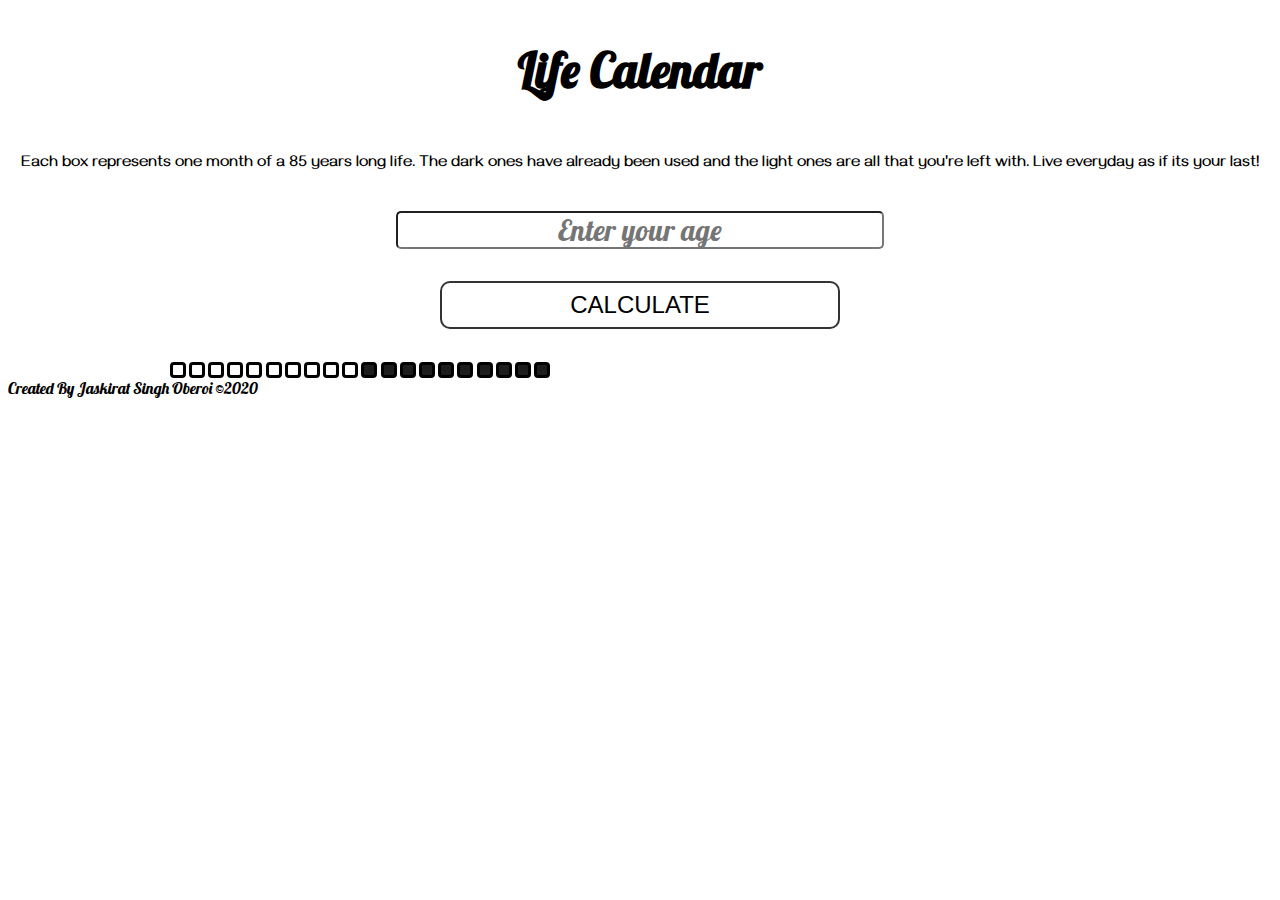
==== index.html @ 1ec2e15f "code clean-up" ====
<!DOCTYPE html>
<html lang="en">

<head>
    <meta charset="UTF-8" />
    <meta name="viewport" content="width=device-width, initial-scale=1.0" />
    <meta http-equiv="X-UA-Compatible" content="ie=edge" />
    <title>Life Calendar</title>
    <link href="https://fonts.googleapis.com/css?family=Lobster&display=swap" rel="stylesheet" />
    <link rel="stylesheet" href="/CSS/style.css" />
    <link href="https://fonts.googleapis.com/css?family=Gayathri&display=swap" rel="stylesheet" />
    <style>
        img[alt="www.000webhost.com"] {
            display: none;
        }
    </style>
    <!-- ^only for 000webhost  -->
</head>

<body>
    <div class="title">
        <h1>Life Calendar</h1>
    </div>
    <div class="caption">
        <h4>
            Each box represents one month of a 85 years long life. The dark ones have already been used and the light ones are all that you're left with. Live everyday as if its your last!
        </h4>
    </div>
    <div class="age">
        <div>
            <input type="text" name="age" id="agevalue" placeholder="Enter your age" />
        </div>
        <div>
            <button class="button" id="ageButton" onclick="ageImporter()">
          CALCULATE
        </button>
        </div>
    </div>
    <div class="calendar">
        <p></p>
        <div class="calendar-row" id="rows"></div>
    </div>
    <footer>
        <div class="copyright" id="cr">
            Created By Jaskirat Singh Oberoi ©2020
        </div>
    </footer>
    <script src="/JS/script.js"></script>
</body>

</html>
---- CSS/style.css ----
* {
  font-family: "Lobster", cursive;
}

.title {
  display: -webkit-box;
  display: -ms-flexbox;
  display: flex;
  -ms-flex-line-pack: center;
      align-content: center;
  -webkit-box-pack: center;
      -ms-flex-pack: center;
          justify-content: center;
}

.title h1 {
  font-size: 3rem;
}

.caption {
  display: -webkit-box;
  display: -ms-flexbox;
  display: flex;
  -ms-flex-line-pack: center;
      align-content: center;
  -webkit-box-pack: center;
      -ms-flex-pack: center;
          justify-content: center;
  text-align: center;
}

.caption h4 {
  font-family: "Gayathri", sans-serif;
}

.calendar-row {
  display: -webkit-box;
  display: -ms-flexbox;
  display: flex;
  -ms-flex-wrap: wrap;
      flex-wrap: wrap;
  margin: 0 10rem;
}

.calendar-row .calendar-block {
  content: "";
  height: 1rem;
  width: 1rem;
  -webkit-box-sizing: border-box;
          box-sizing: border-box;
  border-style: solid;
  border-color: #000000;
  border-radius: 4px;
  margin: 0 0.1rem;
  margin-top: 0.1rem;
}

.calendar-row .calendar-block-filled {
  content: "";
  height: 1rem;
  width: 1rem;
  -webkit-box-sizing: border-box;
          box-sizing: border-box;
  border-style: solid;
  border-color: #000000;
  border-radius: 4px;
  margin: 0 0.1rem;
  margin-top: 0.1rem;
  background-color: #1d1d1d;
}

.age {
  display: -webkit-box;
  display: -ms-flexbox;
  display: flex;
  -webkit-box-orient: vertical;
  -webkit-box-direction: normal;
      -ms-flex-direction: column;
          flex-direction: column;
  -ms-flex-line-pack: center;
      align-content: center;
  -webkit-box-pack: center;
      -ms-flex-pack: center;
          justify-content: center;
}

.age div {
  display: -webkit-box;
  display: -ms-flexbox;
  display: flex;
  -ms-flex-negative: inherit;
      flex-shrink: inherit;
  -ms-flex-line-pack: center;
      align-content: center;
  -webkit-box-pack: center;
      -ms-flex-pack: center;
          justify-content: center;
  margin-top: 1rem;
}

.age div input {
  width: 30rem;
  height: 2rem;
  border-radius: 5px;
  font-size: 1.8rem;
  text-align: center;
}

.age .button {
  margin: 1rem 30vw;
  padding: 0.5rem 10vw;
  height: 3rem;
  font-family: -apple-system, BlinkMacSystemFont, "Segoe UI", Roboto, Oxygen, Ubuntu, Cantarell, "Open Sans", "Helvetica Neue", sans-serif;
  font-size: 1.5rem;
  font-weight: 500;
  background-color: white;
  -webkit-box-sizing: border-box;
          box-sizing: border-box;
  border-style: solid;
  border-color: rgba(0, 0, 0, 0.8);
  border-radius: 10px;
}

@media only screen and (max-width: 600px) {
  .calendar-row {
    margin: 0 0rem;
  }
  .age div input {
    width: 15rem;
  }
}
/*# sourceMappingURL=style.css.map */
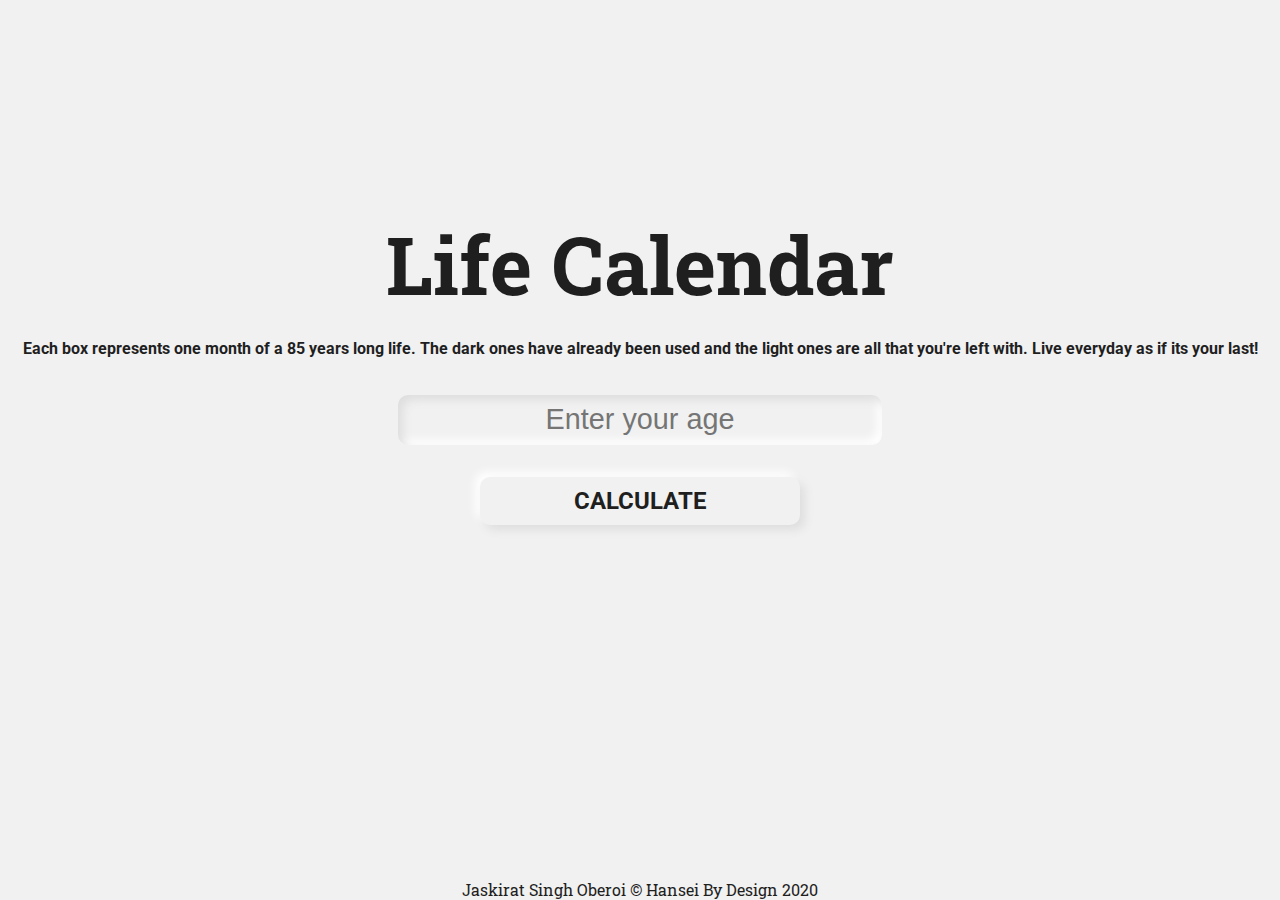
==== commit ef1ed193: "Design language changed to neumorphic" ====
--- a/index.html
+++ b/index.html
@@ -1,51 +1,56 @@
 <!DOCTYPE html>
 <html lang="en">
-
-<head>
+  <head>
     <meta charset="UTF-8" />
     <meta name="viewport" content="width=device-width, initial-scale=1.0" />
     <meta http-equiv="X-UA-Compatible" content="ie=edge" />
     <title>Life Calendar</title>
-    <link href="https://fonts.googleapis.com/css?family=Lobster&display=swap" rel="stylesheet" />
+    <link
+      href="https://fonts.googleapis.com/css2?family=Roboto+Slab:wght@700&display=swap"
+      rel="stylesheet"
+    />
     <link rel="stylesheet" href="/CSS/style.css" />
-    <link href="https://fonts.googleapis.com/css?family=Gayathri&display=swap" rel="stylesheet" />
-    <style>
-        img[alt="www.000webhost.com"] {
-            display: none;
-        }
-    </style>
-    <!-- ^only for 000webhost  -->
-</head>
+    <link
+      href="https://fonts.googleapis.com/css2?family=Roboto&display=swap"
+      rel="stylesheet"
+    />
+  </head>
 
-<body>
+  <body>
     <div class="title">
-        <h1>Life Calendar</h1>
+      <h1>Life Calendar</h1>
     </div>
     <div class="caption">
-        <h4>
-            Each box represents one month of a 85 years long life. The dark ones have already been used and the light ones are all that you're left with. Live everyday as if its your last!
-        </h4>
+      <h4>
+        Each box represents one month of a 85 years long life. The dark ones
+        have already been used and the light ones are all that you're left with.
+        Live everyday as if its your last!
+      </h4>
     </div>
     <div class="age">
-        <div>
-            <input type="text" name="age" id="agevalue" placeholder="Enter your age" />
-        </div>
-        <div>
-            <button class="button" id="ageButton" onclick="ageImporter()">
+      <div>
+        <input
+          type="text"
+          name="age"
+          id="agevalue"
+          placeholder="Enter your age"
+        />
+      </div>
+      <div>
+        <button class="button" id="age-btn">
           CALCULATE
         </button>
-        </div>
+      </div>
     </div>
     <div class="calendar">
-        <p></p>
-        <div class="calendar-row" id="rows"></div>
+      <p></p>
+      <div class="calendar-row" id="rows"></div>
     </div>
     <footer>
-        <div class="copyright" id="cr">
-            Created By Jaskirat Singh Oberoi ©2020
-        </div>
+      <div class="copyright" id="cr">
+        Jaskirat Singh Oberoi © Hansei By Design 2020
+      </div>
     </footer>
     <script src="/JS/script.js"></script>
-</body>
-
-</html>+  </body>
+</html>
--- a/CSS/style.css
+++ b/CSS/style.css
@@ -1,53 +1,54 @@
 * {
-  font-family: "Lobster", cursive;
+  font-family: "Roboto Slab", serif;
+  color: #1f1f1f;
+}
+
+body {
+  background: #f1f1f1;
+  color: #1f1f1f;
+  display: flex;
+  flex-direction: column;
+  justify-content: center;
+  align-items: center;
+  height: 80vh;
+  overflow-y: scroll;
 }
 
 .title {
-  display: -webkit-box;
-  display: -ms-flexbox;
   display: flex;
-  -ms-flex-line-pack: center;
-      align-content: center;
-  -webkit-box-pack: center;
-      -ms-flex-pack: center;
-          justify-content: center;
+  align-content: center;
+  justify-content: center;
+  margin-top: 2rem;
 }
 
 .title h1 {
-  font-size: 3rem;
+  margin: 0;
+  font-size: 5rem;
 }
 
 .caption {
-  display: -webkit-box;
-  display: -ms-flexbox;
   display: flex;
-  -ms-flex-line-pack: center;
-      align-content: center;
-  -webkit-box-pack: center;
-      -ms-flex-pack: center;
-          justify-content: center;
+  align-content: center;
+  justify-content: center;
   text-align: center;
 }
 
 .caption h4 {
-  font-family: "Gayathri", sans-serif;
+  font-family: "Roboto", sans-serif;
 }
 
 .calendar-row {
-  display: -webkit-box;
-  display: -ms-flexbox;
   display: flex;
-  -ms-flex-wrap: wrap;
-      flex-wrap: wrap;
+  flex-wrap: wrap;
   margin: 0 10rem;
+  transition: all 0.5s ease;
 }
 
 .calendar-row .calendar-block {
   content: "";
   height: 1rem;
   width: 1rem;
-  -webkit-box-sizing: border-box;
-          box-sizing: border-box;
+  box-sizing: border-box;
   border-style: solid;
   border-color: #000000;
   border-radius: 4px;
@@ -59,8 +60,7 @@
   content: "";
   height: 1rem;
   width: 1rem;
-  -webkit-box-sizing: border-box;
-          box-sizing: border-box;
+  box-sizing: border-box;
   border-style: solid;
   border-color: #000000;
   border-radius: 4px;
@@ -70,63 +70,82 @@
 }
 
 .age {
-  display: -webkit-box;
-  display: -ms-flexbox;
   display: flex;
-  -webkit-box-orient: vertical;
-  -webkit-box-direction: normal;
-      -ms-flex-direction: column;
-          flex-direction: column;
-  -ms-flex-line-pack: center;
-      align-content: center;
-  -webkit-box-pack: center;
-      -ms-flex-pack: center;
-          justify-content: center;
+  flex-direction: column;
+  align-content: center;
+  justify-content: center;
 }
 
 .age div {
-  display: -webkit-box;
-  display: -ms-flexbox;
   display: flex;
-  -ms-flex-negative: inherit;
-      flex-shrink: inherit;
-  -ms-flex-line-pack: center;
-      align-content: center;
-  -webkit-box-pack: center;
-      -ms-flex-pack: center;
-          justify-content: center;
+  flex-shrink: inherit;
+  align-content: center;
+  justify-content: center;
   margin-top: 1rem;
 }
 
 .age div input {
   width: 30rem;
-  height: 2rem;
-  border-radius: 5px;
+  height: 3rem;
+  border: none;
   font-size: 1.8rem;
+  font-family: "Segoe UI", Tahoma, Geneva, Verdana, sans-serif;
   text-align: center;
+  border-radius: 10px;
+  background: #f1f1f1;
+  box-shadow: inset 5px 5px 10px #dedede, inset -5px -5px 10px #ffffff;
 }
 
 .age .button {
-  margin: 1rem 30vw;
-  padding: 0.5rem 10vw;
+  margin: 1rem;
+  padding: 0.5rem 1rem;
   height: 3rem;
+  width: 25vw;
+  text-align: center;
   font-family: -apple-system, BlinkMacSystemFont, "Segoe UI", Roboto, Oxygen, Ubuntu, Cantarell, "Open Sans", "Helvetica Neue", sans-serif;
   font-size: 1.5rem;
-  font-weight: 500;
-  background-color: white;
-  -webkit-box-sizing: border-box;
-          box-sizing: border-box;
-  border-style: solid;
-  border-color: rgba(0, 0, 0, 0.8);
+  font-weight: 700;
+  box-sizing: border-box;
+  border: none;
   border-radius: 10px;
+  background: #f1f1f1;
+  box-shadow: 5px 5px 10px #dedede, -5px -5px 10px #ffffff;
+}
+
+.age .button:hover {
+  border-radius: 10px;
+  background: #f1f1f1;
+  box-shadow: inset 5px 5px 10px #eaeaea, inset -5px -5px 10px #f8f8f8;
+}
+
+.copyright {
+  display: flex;
+  position: absolute;
+  bottom: 0;
+  left: 0;
+  right: 0;
+  justify-content: center;
+}
+
+.clear {
+  display: none;
 }
 
 @media only screen and (max-width: 600px) {
   .calendar-row {
-    margin: 0 0rem;
+    margin: 1rem;
+  }
+  .title h1 {
+    margin: 1rem;
+  }
+  .caption h4 {
+    text-align: justify;
+    margin: 1rem;
   }
   .age div input {
-    width: 15rem;
+    width: 80vw;
+  }
+  .age div .button {
+    width: 80vw;
   }
 }
-/*# sourceMappingURL=style.css.map */